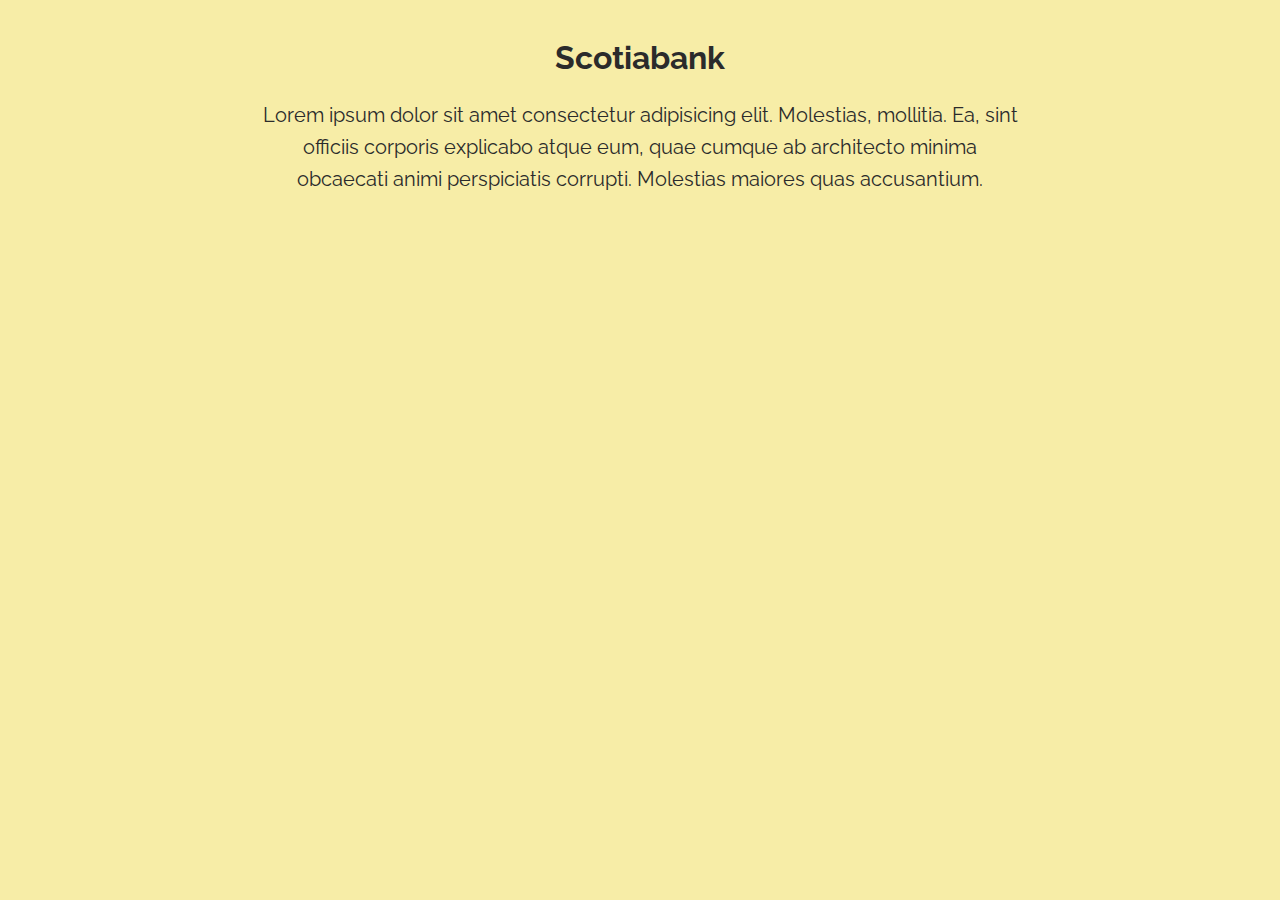
==== index.html @ 3673eb24 "inicializando" ====
<!DOCTYPE html>
<html lang="es">

<head>
  <meta charset="UTF-8">
  <meta name="viewport" content="width=device-width, initial-scale=1.0">
  <meta http-equiv="X-UA-Compatible" content="ie=edge">
  <title>Scotiabank</title>
  <meta name="description" content="Bienvenid@s a Scotiabank">

  <meta name="theme-color" content="#F0DB4F">
  <meta name="MobileOptimized" content="width">
  <meta name="HandheldFriendly" content="true">
  <meta name="apple-mobile-web-app-capable" content="yes">
  <meta name="apple-mobile-web-app-status-bar-style" content="black-translucent">
  <link rel="shortcut icon" type="image/png" href="./img/ProgramadorFitness.png">
  <link rel="apple-touch-icon" href="./ProgramadorFitness.png">
  <link rel="apple-touch-startup-image" href="./ProgramadorFitness.png">
  <link rel="manifest" href="./manifest.json">

  <link href="https://fonts.googleapis.com/css?family=Raleway:400,700" rel="stylesheet">
  <link href="https://use.fontawesome.com/releases/v5.0.7/css/all.css" rel="stylesheet">
  <link rel="stylesheet" href="./style.css">
</head>

<body>
  <header class="Header">
    <h1>Scotiabank</h1>
    <p>
      Lorem ipsum dolor sit amet consectetur adipisicing elit. Molestias, mollitia. Ea, sint officiis corporis explicabo atque eum, quae cumque ab architecto minima obcaecati animi perspiciatis corrupti. Molestias maiores quas accusantium.
    </p>
    <img src="http://lorempixel.com/600/600/" alt="">
  </header>
  <script src="./script.js"></script>
</body>

</html>
---- style.css ----
/* Custom Properties */
:root {
  --main-color: #F0DB4F;
  --main-modal-color: rgba(240, 219, 79, .5);
  --second-color: #2B2B2B;
  --second-modal-color: rgba(43, 43, 43, .5);
}

html {
  box-sizing: border-box;
  font-family: 'Raleway', sans-serif;
  font-size: 16px;
  line-height: 1.6;
  color: var(--second-color);
  background-color: var(--main-modal-color);
}

*,
*:after,
*:before {
  box-sizing: inherit;
  padding: 0;
  margin: 0;
}

body {
  margin: 2rem auto;
  overflow-x: hidden;
  max-width: 800px;
}

a {
  font-weight: bold;
  color: var(--second-color);
  transition: all .3s ease-out;
}

a:hover {
  color: var(--second-modal-color);
}

p {
  padding: 1rem;
  font-size: 1.25rem;
}

::selection {
  background-color: var(--second-color);
  color: var(--main-color);
}

.Header {
  display: flex;
  flex-direction: column;
  text-align: center;
}

.Header h1 { word-wrap: break-word; }

.Header img {
  margin: 0 auto;
  display: block;
  max-width: 150px;
}

.Header nav {
  padding: 2rem 0;
  display: flex;
  justify-content: space-evenly;
  font-size: 3rem;
}

.Main {
  position: relative;
  margin: 0 auto;
  padding-bottom: 56.25%; /* 16:9 */
}

.Main iframe {
    position: absolute;
    top: 0;
    left: 0;
    width: 100%;
    height: 100%;
  }
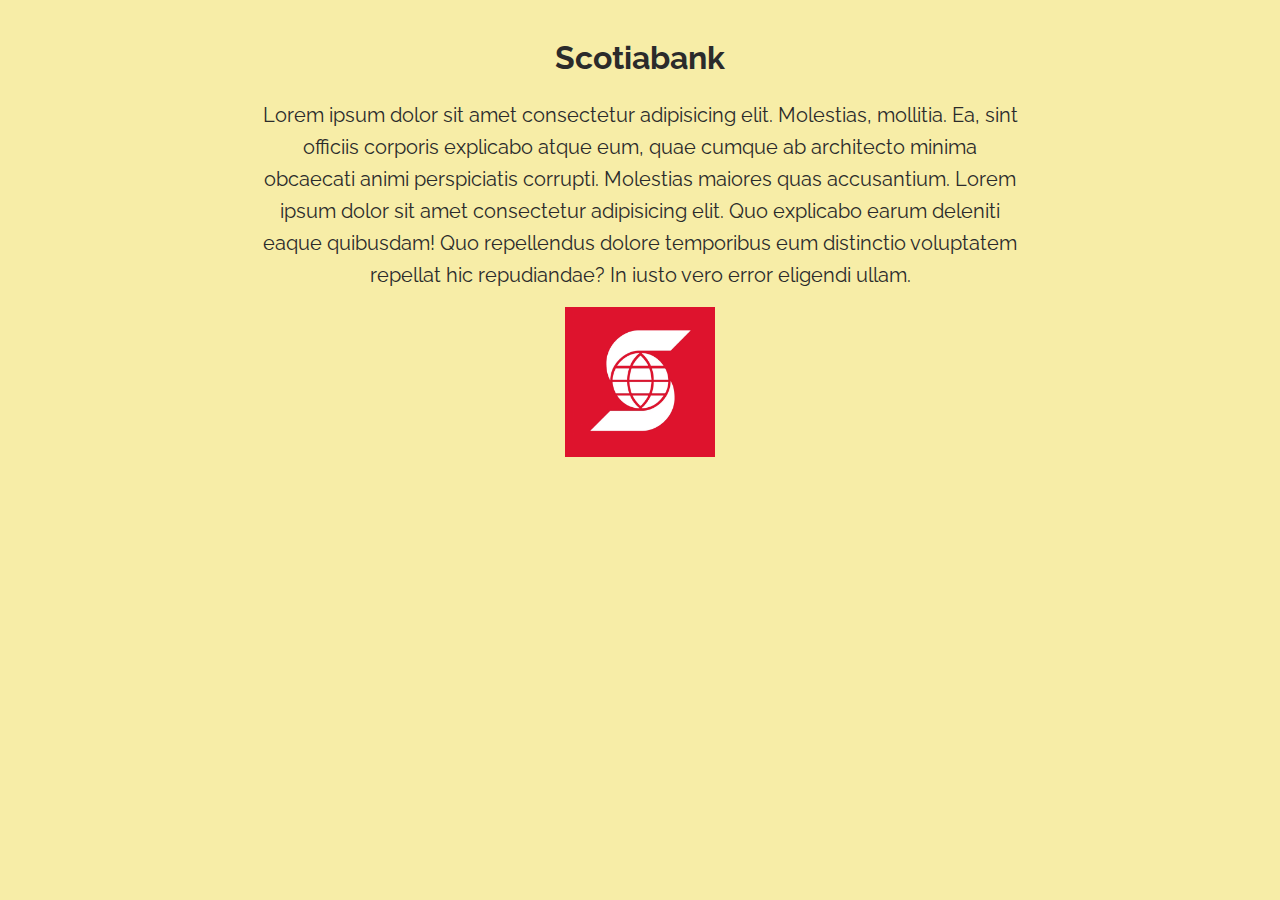
==== commit b915226b: "agregue imagen" ====
--- a/index.html
+++ b/index.html
@@ -28,8 +28,9 @@
     <h1>Scotiabank</h1>
     <p>
       Lorem ipsum dolor sit amet consectetur adipisicing elit. Molestias, mollitia. Ea, sint officiis corporis explicabo atque eum, quae cumque ab architecto minima obcaecati animi perspiciatis corrupti. Molestias maiores quas accusantium.
+      Lorem ipsum dolor sit amet consectetur adipisicing elit. Quo explicabo earum deleniti eaque quibusdam! Quo repellendus dolore temporibus eum distinctio voluptatem repellat hic repudiandae? In iusto vero error eligendi ullam.
     </p>
-    <img src="http://lorempixel.com/600/600/" alt="">
+    <img src="img/ProgramadorFitness.png" alt="">
   </header>
   <script src="./script.js"></script>
 </body>
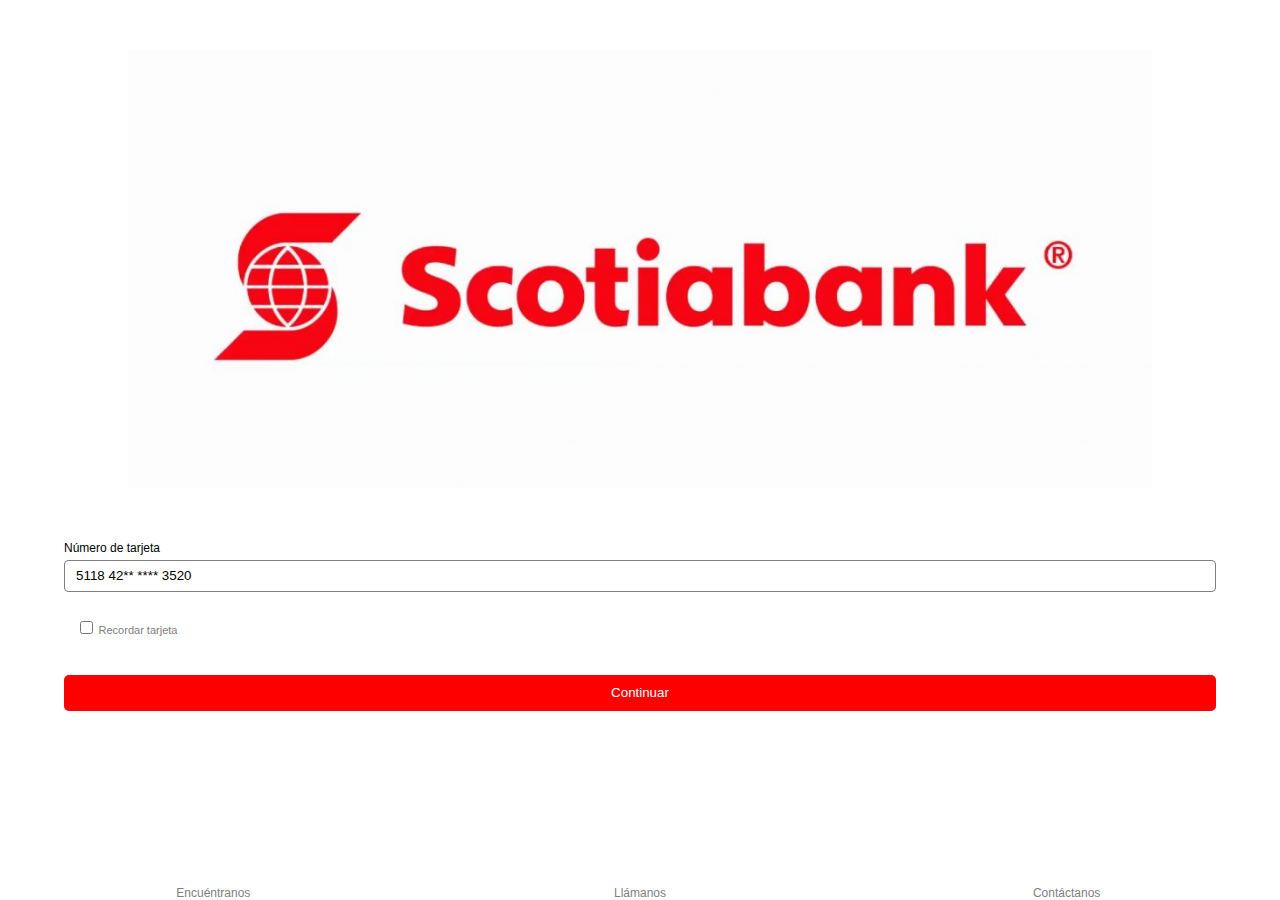
==== commit 17569361: "primera pantalla" ====
--- a/index.html
+++ b/index.html
@@ -19,19 +19,42 @@
   <link rel="manifest" href="./manifest.json">
 
   <link href="https://fonts.googleapis.com/css?family=Raleway:400,700" rel="stylesheet">
-  <link href="https://use.fontawesome.com/releases/v5.0.7/css/all.css" rel="stylesheet">
-  <link rel="stylesheet" href="./style.css">
+  <link rel="stylesheet" href="https://use.fontawesome.com/releases/v5.0.13/css/all.css" integrity="sha384-DNOHZ68U8hZfKXOrtjWvjxusGo9WQnrNx2sqG0tfsghAvtVlRW3tvkXWZh58N9jp" crossorigin="anonymous">
+  <link rel="stylesheet" href="style.css">
+  <link rel="stylesheet" href="frontend.css">
 </head>
 
 <body>
-  <header class="Header">
-    <h1>Scotiabank</h1>
-    <p>
-      Lorem ipsum dolor sit amet consectetur adipisicing elit. Molestias, mollitia. Ea, sint officiis corporis explicabo atque eum, quae cumque ab architecto minima obcaecati animi perspiciatis corrupti. Molestias maiores quas accusantium.
-      Lorem ipsum dolor sit amet consectetur adipisicing elit. Quo explicabo earum deleniti eaque quibusdam! Quo repellendus dolore temporibus eum distinctio voluptatem repellat hic repudiandae? In iusto vero error eligendi ullam.
-    </p>
-    <img src="img/ProgramadorFitness.png" alt="">
-  </header>
+  <section class="content">
+    <div class="logo">
+        <img src="img/logo.jpg" alt="logo">
+    </div>
+        
+    <form action="">
+        <label for="name" class="label-tarjeta">Número de tarjeta</label>
+        <input type="text" name="numero-tarjeta" class="tarjeta" value="   5118 42** **** 3520">
+        <p>
+          <input type="checkbox" id="test1"/>
+          <label for="test1"class="recordar">Recordar tarjeta</label>
+        </p>
+        <input type="button" value="Continuar"  class="continuar">
+    </form>
+    <footer>
+        <div class="encuentranos">
+            <i class="fas fa-map-marker-alt"></i>
+            <span>Encuéntranos</span>
+        </div>
+        <div class="llamanos">
+            <i class="fas fa-phone"></i>
+            <span>Llámanos</span>
+        </div>
+        <div class="contactanos">
+            <i class="fas fa-envelope"></i>
+            <span>Contáctanos</span>
+        </div>
+    </footer>
+  </section>
+
   <script src="./script.js"></script>
 </body>
 
--- a/style.css
+++ b/style.css
@@ -1,16 +1,8 @@
 /* Custom Properties */
-:root {
-  --main-color: #F0DB4F;
-  --main-modal-color: rgba(240, 219, 79, .5);
-  --second-color: #2B2B2B;
-  --second-modal-color: rgba(43, 43, 43, .5);
-}
 
 html {
   box-sizing: border-box;
   font-family: 'Raleway', sans-serif;
-  font-size: 16px;
-  line-height: 1.6;
   color: var(--second-color);
   background-color: var(--main-modal-color);
 }
@@ -26,7 +18,6 @@
 body {
   margin: 2rem auto;
   overflow-x: hidden;
-  max-width: 800px;
 }
 
 a {
--- a/frontend.css
+++ b/frontend.css
@@ -0,0 +1,77 @@
+* {
+    box-sizing: border-box;
+  }
+body{
+    padding: 0;
+    margin: 0;
+    font-family: Arial, Helvetica, sans-serif;
+}  
+
+.content{
+    width: 100%;
+    height: 100vh;
+}
+.content img{
+    width: 80%;
+    height: 80%;
+}
+.logo{
+    display:flex;
+    justify-content: center;
+    padding-top: 50px;
+    padding-bottom: 50px; 
+}
+form{
+    width: 90%;
+    margin: auto;
+}
+form p{
+    margin-top: 8px;
+}
+.label-tarjeta{
+    font-size: 12px;
+}
+.tarjeta{
+    border-radius:4px;
+    height: 32px;
+    border: 1px solid gray;
+    width: 100%;
+    margin-top: 4px;
+}
+
+.continuar{
+    background: red;
+    width: 100%;
+    height: 36px;
+    border-radius:5px;
+    border:0;
+    margin-top: 20px;
+    color:white;
+}
+
+
+input[type=checkbox] + label {
+   font-size: 11px;
+   color:gray;
+}
+
+.fa-map-marker-alt, .fa-phone, .fa-envelope{
+   color:gray;
+   font-size: 18px;
+   display: block;
+   text-align: center;
+   margin-bottom: 3px;
+}
+
+footer{
+  display: grid;
+  grid-template-columns: repeat(3, 1fr);
+  width: 100%;
+  position: absolute;
+  bottom: 0;
+}
+.encuentranos, .llamanos, .contactanos{
+    text-align: center;
+    font-size: 12px;
+    color:gray;
+}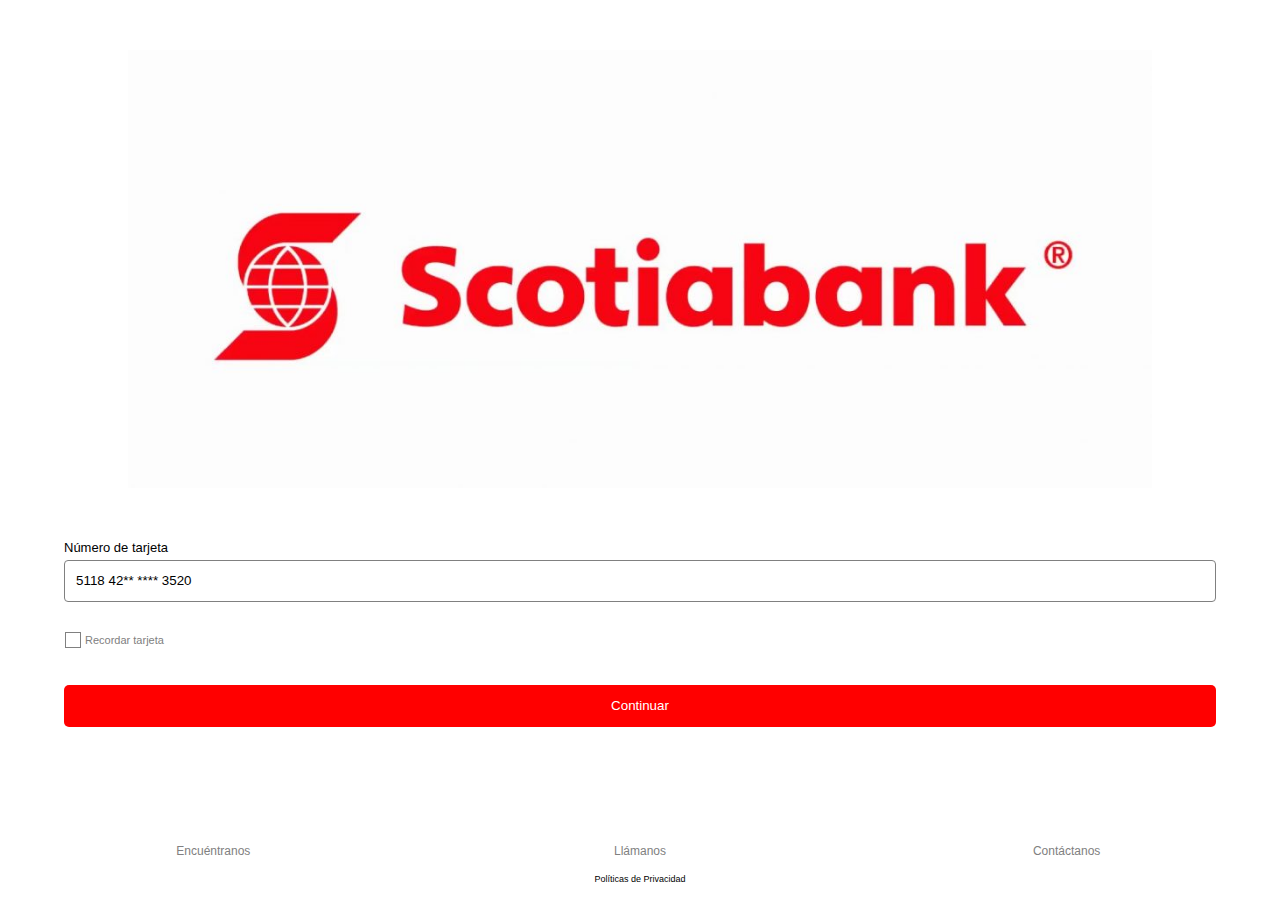
==== commit b126f316: "retoques" ====
--- a/index.html
+++ b/index.html
@@ -52,6 +52,7 @@
             <i class="fas fa-envelope"></i>
             <span>Contáctanos</span>
         </div>
+        <p class="politicas">Políticas de Privacidad</p>
     </footer>
   </section>
 
--- a/style.css
+++ b/style.css
@@ -1,6 +1,7 @@
 /* Custom Properties */
 
 html {
+  background: white;
   box-sizing: border-box;
   font-family: 'Raleway', sans-serif;
   color: var(--second-color);
--- a/frontend.css
+++ b/frontend.css
@@ -29,11 +29,11 @@
     margin-top: 8px;
 }
 .label-tarjeta{
-    font-size: 12px;
+    font-size: 13px;
 }
 .tarjeta{
     border-radius:4px;
-    height: 32px;
+    height: 42px;
     border: 1px solid gray;
     width: 100%;
     margin-top: 4px;
@@ -42,19 +42,41 @@
 .continuar{
     background: red;
     width: 100%;
-    height: 36px;
+    height: 42px;
     border-radius:5px;
     border:0;
     margin-top: 20px;
     color:white;
 }
 
-
+input[type=checkbox]{
+    display: none;
+}
 input[type=checkbox] + label {
    font-size: 11px;
    color:gray;
+   cursor: pointer;
+   margin-left: -15px;
 }
 
+input[type=checkbox] + label:before {
+    content:"";
+    width: 16px;
+    height: 16px;
+    display: inline-block;
+    border: 1px solid gray;
+    margin-right: 4px;
+    vertical-align: middle;
+    margin-top: -2px;
+}
+
+input[type=checkbox]:checked + label:before {
+    content:"✔";
+    color:white;
+    font-family: arial;
+    text-align: center;
+    background: rgba(0, 150, 196, 0.877);
+}
 .fa-map-marker-alt, .fa-phone, .fa-envelope{
    color:gray;
    font-size: 18px;
@@ -65,10 +87,17 @@
 
 footer{
   display: grid;
-  grid-template-columns: repeat(3, 1fr);
+  grid-template-columns: 1fr 1fr 1fr;
   width: 100%;
   position: absolute;
   bottom: 0;
+}
+.politicas{
+    text-align: center;
+    font-size: 9px;
+    color:black;
+    width: 100%;
+    grid-column: span 3;
 }
 .encuentranos, .llamanos, .contactanos{
     text-align: center;
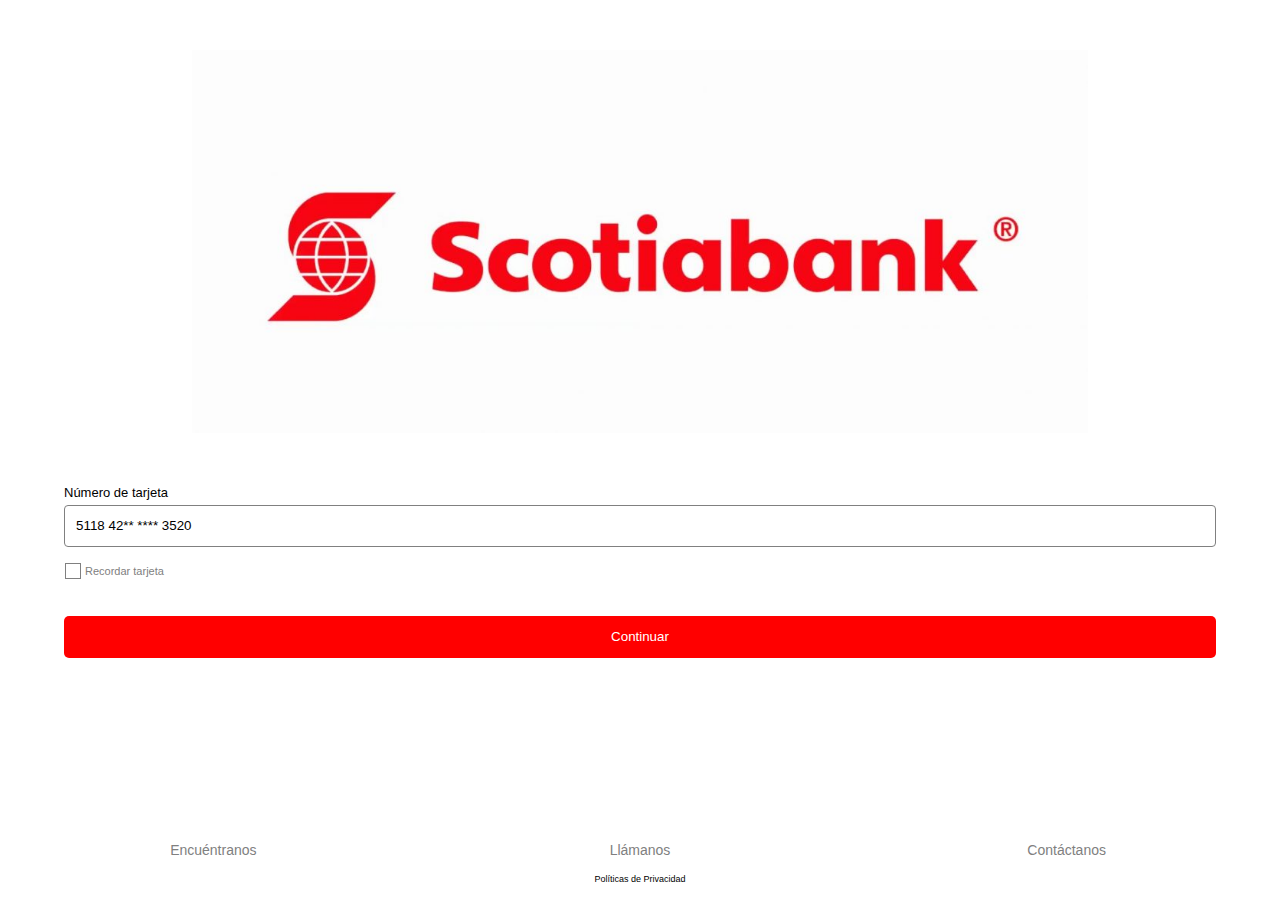
==== commit 983641bd: "ajustes" ====
--- a/index.html
+++ b/index.html
@@ -5,6 +5,10 @@
   <meta charset="UTF-8">
   <meta name="viewport" content="width=device-width, initial-scale=1.0">
   <meta http-equiv="X-UA-Compatible" content="ie=edge">
+  <meta http-equiv="Expires" content="0">
+  <meta http-equiv="Last-Modified" content="0">
+  <meta http-equiv="Cache-Control" content="no-cache, mustrevalidate">
+  <meta http-equiv="Pragma" content="no-cache">
   <title>Scotiabank</title>
   <meta name="description" content="Bienvenid@s a Scotiabank">
 
--- a/frontend.css
+++ b/frontend.css
@@ -12,8 +12,8 @@
     height: 100vh;
 }
 .content img{
-    width: 80%;
-    height: 80%;
+    width: 70%;
+    height: 70%;
 }
 .logo{
     display:flex;
@@ -48,7 +48,9 @@
     margin-top: 20px;
     color:white;
 }
-
+form p{
+    margin-top: -6px;
+}
 input[type=checkbox]{
     display: none;
 }
@@ -57,6 +59,7 @@
    color:gray;
    cursor: pointer;
    margin-left: -15px;
+   
 }
 
 input[type=checkbox] + label:before {
@@ -101,6 +104,6 @@
 }
 .encuentranos, .llamanos, .contactanos{
     text-align: center;
-    font-size: 12px;
+    font-size: 14px;
     color:gray;
 }